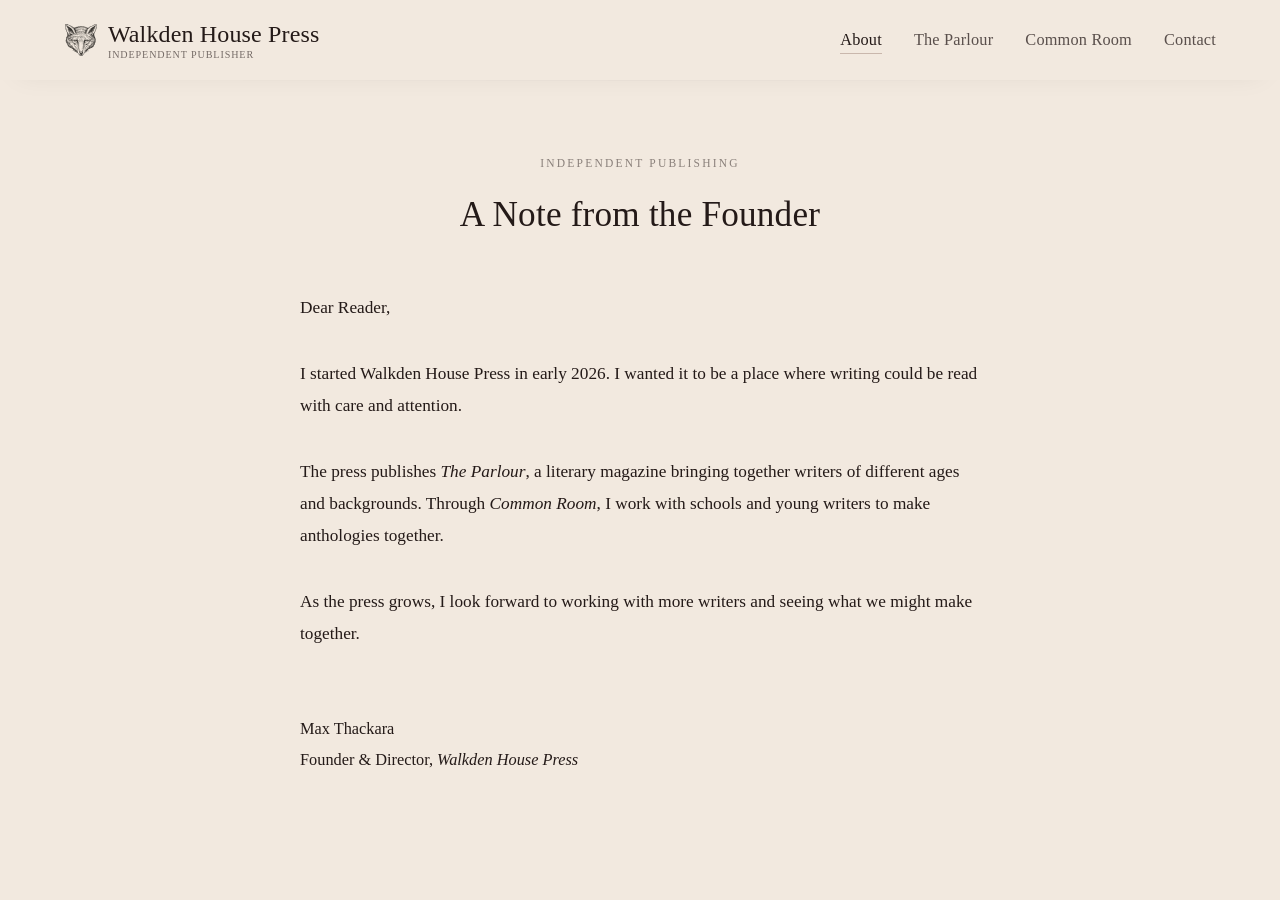
==== about.html @ 17383a3d "Soften fox colophon ink on about.html" ====
<!DOCTYPE html>
<html lang="en">
<head>
    <meta charset="UTF-8" />

    <meta
        name="viewport"
        content="width=device-width, initial-scale=1.0"
    />

    <link
        rel="icon"
        type="image/svg"
        href="images/favicon.svg"
    />

    <title>About | Walkden House Press</title>

    <style>
        :root {
            --bg: #f2e9df;
            --text: #241a18;
            --text-soft: rgba(36, 26, 24, 0.74);
            --accent: #7a564a;
            --line: rgba(36, 26, 24, 0.055);
        }

        * {
            box-sizing: border-box;
        }

        html,
        body {
            min-height: 100%;
            margin: 0;
        }

        body {
            min-height: 100vh;

            display: flex;
            flex-direction: column;

            position: relative;
            overflow-x: hidden;

            color: var(--text);
            background: var(--bg);

            font-family:
                "Baskerville",
                "Times New Roman",
                serif;

            -webkit-font-smoothing: antialiased;
            text-rendering: optimizeLegibility;
        }

        /* Paper grain */

        body::before {
            content: "";

            position: fixed;
            inset: 0;

            pointer-events: none;
            opacity: 0.016;

            background-image:
                url("https://www.transparenttextures.com/patterns/asfalt-light.png");
        }

        /* Header */

        .header {
            display: flex;
            justify-content: space-between;
            align-items: center;

            padding: 34px 64px 26px;
            gap: 32px;

            position: relative;
            z-index: 2;
        }

        /* Brand */

        .title-wrapper {
            display: flex;
            align-items: center;

            min-width: 0;

            color: inherit;
            text-decoration: none;

            transition:
                transform 0.28s ease,
                opacity 0.28s ease;
        }

        .title-wrapper {
            min-height: 2.7rem;
        }

        .title-group {
            display: flex;
            flex-direction: column;
        }

        .title {
            color: var(--text);

            font-size: 1.5rem;
            letter-spacing: 0.15px;

            white-space: nowrap;
        }

        .subtitle {
            margin-top: 2px;

            color: var(--text-soft);
            opacity: 0.82;

            font-size: 0.66rem;
            letter-spacing: 1px;
            text-transform: uppercase;
        }

        /* Navigation */

        .nav {
            display: flex;
            align-items: center;

            margin-left: auto;
            gap: 32px;

            font-size: 1.02rem;
            letter-spacing: 0.18px;

            white-space: nowrap;
        }

        .nav a {
            position: relative;

            color: var(--text-soft);
            text-decoration: none;

            transition:
                color 0.25s ease,
                opacity 0.25s ease;
        }

        .nav a::after {
            content: "";

            position: absolute;
            left: 0;
            bottom: -4px;

            width: 100%;
            height: 1px;

            background: var(--accent);

            opacity: 0;
            transform: scaleX(0.7);

            transition:
                opacity 0.25s ease,
                transform 0.25s ease;
        }

        .nav a:hover {
            color: var(--text);
        }

        .nav a:hover::after {
            opacity: 0.42;
            transform: scaleX(1);
        }

        .nav a.active {
            color: var(--text);
        }

        .nav a.active::after {
            opacity: 0.34;
            transform: scaleX(1);
        }

        /* Divider */

        .line {
            width: calc(100% - 120px);
            height: 1px;

            margin: 0 auto;

            opacity: 0.34;

            background:
                linear-gradient(
                    to right,
                    transparent,
                    var(--line),
                    transparent
                );
        }

        /* Main */

        main {
            flex: 1;

            display: flex;
            justify-content: center;

            padding: 76px 24px 120px;

            position: relative;
            z-index: 2;
        }

        /* Content */

        .content {
            width: 100%;
            max-width: 760px;

            animation: fadeIn 1.6s ease;
        }

        .kicker {
            margin-bottom: 26px;

            color: var(--text-soft);
            opacity: 0.68;

            font-size: 0.72rem;
            letter-spacing: 2.2px;
            text-align: center;
            text-transform: uppercase;
        }

        .page-title {
            margin: 0 0 57px;

            font-size: 2.2rem;
            font-weight: normal;
            letter-spacing: 0.2px;
            text-align: center;
        }

        .body-text {
            max-width: 680px;
            margin: 0 auto;

            color: var(--text);

            font-size: 1.08rem;
            line-height: 1.85;
        }

        .body-text p {
            margin: 0 0 34px;
        }

        .body-text em {
            font-style: italic;
        }

        /* Signature */

        .signature {
            margin-top: 64px;

            font-size: 1.02rem;
            line-height: 1.9;
        }

        /* Fade */

        @keyframes fadeIn {
            from {
                opacity: 0;
                transform: translateY(8px);
            }

            to {
                opacity: 1;
                transform: translateY(0);
            }
        }

        /* Hamburger */

        .hamburger {
            display: none;
            flex-direction: column;
            justify-content: space-between;

            width: 22px;
            height: 15px;

            cursor: pointer;
        }

        .hamburger div {
            height: 1px;
            background-color: var(--text);
        }

        /* Mobile menu */

        .mobile-menu {
            position: fixed;
            inset: 0;
            z-index: 1000;

            display: flex;
            flex-direction: column;
            align-items: center;
            justify-content: center;

            background-color: transparent;

            visibility: hidden;
            pointer-events: none;

            transition: background-color 340ms ease, visibility 0s 340ms;
        }

        .mobile-menu.show {
            background-color: var(--bg);
            transition-delay: 0s;
            visibility: visible;
            pointer-events: auto;
        }

        .mobile-menu-header {
    display: flex;
            position: absolute;
            top: 32px;
            right: 22px;
        }

        .close-icon {
            width: 22px;
            height: 22px;

            position: relative;
            cursor: pointer;
        }

        /* Keep the icon independent of the fading menu backdrop. */
        .hamburger {
            transition: opacity 180ms ease;
        }

        body:has(.mobile-menu.show) .hamburger {
            opacity: 0;
        }

        .mobile-menu-inner {
            opacity: 0;
            transition: opacity 340ms ease;
        }

        .mobile-menu.show .mobile-menu-inner {
            opacity: 1;
        }

        .close-icon {
            opacity: 0;
            transition: opacity 180ms ease;
        }

        .mobile-menu.show .close-icon {
            opacity: 1;
        }

        .close-icon::before,
        .close-icon::after {
            content: "";
            position: absolute;
            top: 50%;
            left: 0;
            width: 100%;
            height: 1px;
            background-color: var(--text);
        }

        .close-icon::before { transform: translateY(-50%) rotate(45deg); }
        .close-icon::after { transform: translateY(-50%) rotate(-45deg); }

        @media (prefers-reduced-motion: reduce) {
            .hamburger,
            .mobile-menu,
            .mobile-menu-inner,
            .mobile-menu a,
            .close-icon {
                transition: none;
            }
        }



        .mobile-menu-inner {
            display: flex;
            flex-direction: column;
            align-items: center;
        }

        .mobile-kicker {
            margin-bottom: 42px;

            color: var(--text-soft);
            opacity: 0.68;

            font-size: 0.62rem;
            letter-spacing: 2.6px;
            text-transform: uppercase;
        }

        .mobile-menu nav {
            display: flex;
            flex-direction: column;
            align-items: center;

            gap: 30px;
        }

        .mobile-menu a {
            color: var(--text);
            text-decoration: none;

            font-size: 1.18rem;
            letter-spacing: 0.18px;

            opacity: 0;
            transform: translateY(8px);

            transition:
                opacity 0.5s ease,
                transform 0.5s ease,
                color 0.25s ease;
        }

        .mobile-menu.show a {
            opacity: 1;
            transform: translateY(0);
        }

        .mobile-menu.show a:nth-child(1) {
            transition-delay: 0.08s;
        }

        .mobile-menu.show a:nth-child(2) {
            transition-delay: 0.14s;
        }

        .mobile-menu.show a:nth-child(3) {
            transition-delay: 0.2s;
        }

        .mobile-menu.show a:nth-child(4) {
            transition-delay: 0.26s;
        }

        .mobile-menu a:hover {
            color: var(--accent);
        }

        /* Compressed desktop and tablet */

        @media (max-width: 1100px) {
            .header {
                padding: 24px 36px 20px;
                gap: 20px;
            }



            .title-wrapper {
                min-height: 2.6rem;
            }

            .nav {
                gap: 22px;
                font-size: 0.96rem;
            }

            .line {
                width: calc(100% - 64px);
            }
        }

        /* Mobile */

        @media (max-width: 760px) {
            .header {
                padding: 14px 22px;
                align-items: center;
            }

            .nav {
                display: none;
            }

            .hamburger {
                display: flex;
            }

            .title {
                font-size: 1.12rem;
            }

            .subtitle {
                font-size: 0.54rem;
                letter-spacing: 0.8px;
            }

            .title-wrapper {
                min-height: 2.1rem;
            }

            .line {
                width: calc(100% - 44px);
            }

            main {
                padding: 56px 20px 90px;
            }

            .page-title {
                margin-bottom: 44px;
                font-size: 1.7rem;
            }

            .body-text {
                font-size: 1rem;
                line-height: 1.82;
            }

            .signature {
                margin-top: 52px;
                font-size: 1rem;
            }
        }

        /* The masthead remains while the content moves beneath it. */
        body:not(.menu-open) { overflow-x: clip; }
        .header {
            position: sticky;
            top: 0;
            z-index: 100;
            flex-shrink: 0;
            background: var(--bg);
            /* A diffuse, low-contrast fall-off rather than a visible edge. */
            box-shadow: 0 12px 28px -18px rgba(36, 26, 24, 0.08);
        }
        @media (min-width: 761px) {
            .header {
                min-height: 80px;
                padding-top: 16px;
                padding-bottom: 16px;
                animation: none;
            }
        }

@media (min-width: 761px) and (max-width: 1100px) {
    .title { font-size: 1.25rem; }
}
@media (min-width: 761px) {
    .subtitle {
        margin-top: 1px;
        font-size: 0.63rem;
        letter-spacing: 0.9px;
    }
}

/* Masthead colophon */
.title-wrapper > .masthead-colophon {
    display: block;
    opacity: 0.83;
    flex: none;
    width: auto;
    height: 2.12rem;
    max-width: 2.12rem;
    margin-inline-end: 10px;
    object-fit: contain;
}

@media (max-width: 1100px) {
    .title-wrapper > .masthead-colophon {
        height: 2rem;
        margin-inline-end: 9px;
    }
}

@media (max-width: 760px) {
    .title-wrapper > .masthead-colophon {
        height: 1.7rem;
        max-width: 1.7rem;
        margin-inline-end: 7px;
    }
}
</style>
</head>

<body>
    <header class="header">
        <a
            href="index.html"
            class="title-wrapper"
            aria-label="Walkden House Press Home"
        >
            <img class="masthead-colophon" src="images/colophon.svg" alt="">
            <div class="title-group">
                <div class="title">Walkden House Press</div>
                <div class="subtitle">Independent Publisher</div>

            </div>
        </a>

        <nav class="nav">
            <a
                href="about.html"
                class="active"
            >
                About
            </a>

            <a href="the-parlour.html">
                The Parlour
            </a>

            <a href="common-room.html">
                Common Room
            </a>

            <a href="contact.html">
                Contact
            </a>
        </nav>

        <div
            class="hamburger"
            onclick="toggleMenu()"
            aria-label="Open menu"
        >
            <div></div>
            <div></div>
            <div></div>
        </div>
    </header>

    <div class="line"></div>

    <main>
        <section class="content">
            <div class="kicker">
                Independent Publishing
            </div>

            <h1 class="page-title">
                A  Note from the Founder
            </h1>

            <div class="body-text">
                <p>Dear Reader,</p>

                <p>
                    I started Walkden House Press in early 2026. I wanted it
                    to be a place where writing could be read with care and attention.
                </p>

                <p>
                    The press publishes <em>The Parlour</em>, a literary magazine
                    bringing together writers of different ages and backgrounds.
                    Through <em>Common Room</em>, I work with schools and young writers
                    to make anthologies together.
                </p>

                <p>As the press grows, I look forward to working with more writers and seeing what we might make together.</p>

                <div class="signature">
                    Max Thackara<br />
                    Founder &amp; Director,
                    <em>Walkden House Press</em>
                </div>
            </div>
        </section>
    </main>

    <!-- Mobile menu -->

    <div
        class="mobile-menu"
        id="mobileMenu"
    >
        <div class="mobile-menu-header">
            <div
                class="close-icon"
                onclick="toggleMenu()"
                aria-label="Close menu"
            ></div>
        </div>

        <div class="mobile-menu-inner">
            <div class="mobile-kicker">
                Walkden House Press
            </div>

            <nav>
                <a
                    href="about.html"
                    class="active"
                >
                    About
                </a>

                <a href="the-parlour.html">
                    The Parlour
                </a>

                <a href="common-room.html">
                    Common Room
                </a>

                <a href="contact.html">
                    Contact
                </a>
            </nav>
        </div>
    </div>

    <script>
        function toggleMenu() {
            document
                .getElementById("mobileMenu")
                .classList
                .toggle("show");
        }
    </script>


<script>
// Centre the close control on the menu trigger before the overlay appears.
document.querySelector(".hamburger").addEventListener("click", function () {
    const trigger = this.getBoundingClientRect();
    const menuHeader = document.querySelector(".mobile-menu-header");
    menuHeader.style.left = (trigger.left + trigger.width / 2) + "px";
    menuHeader.style.top = (trigger.top + trigger.height / 2) + "px";
    menuHeader.style.right = "auto";
    menuHeader.style.transform = "translate(-50%, -50%)";
}, true);
</script>

</body>
</html>
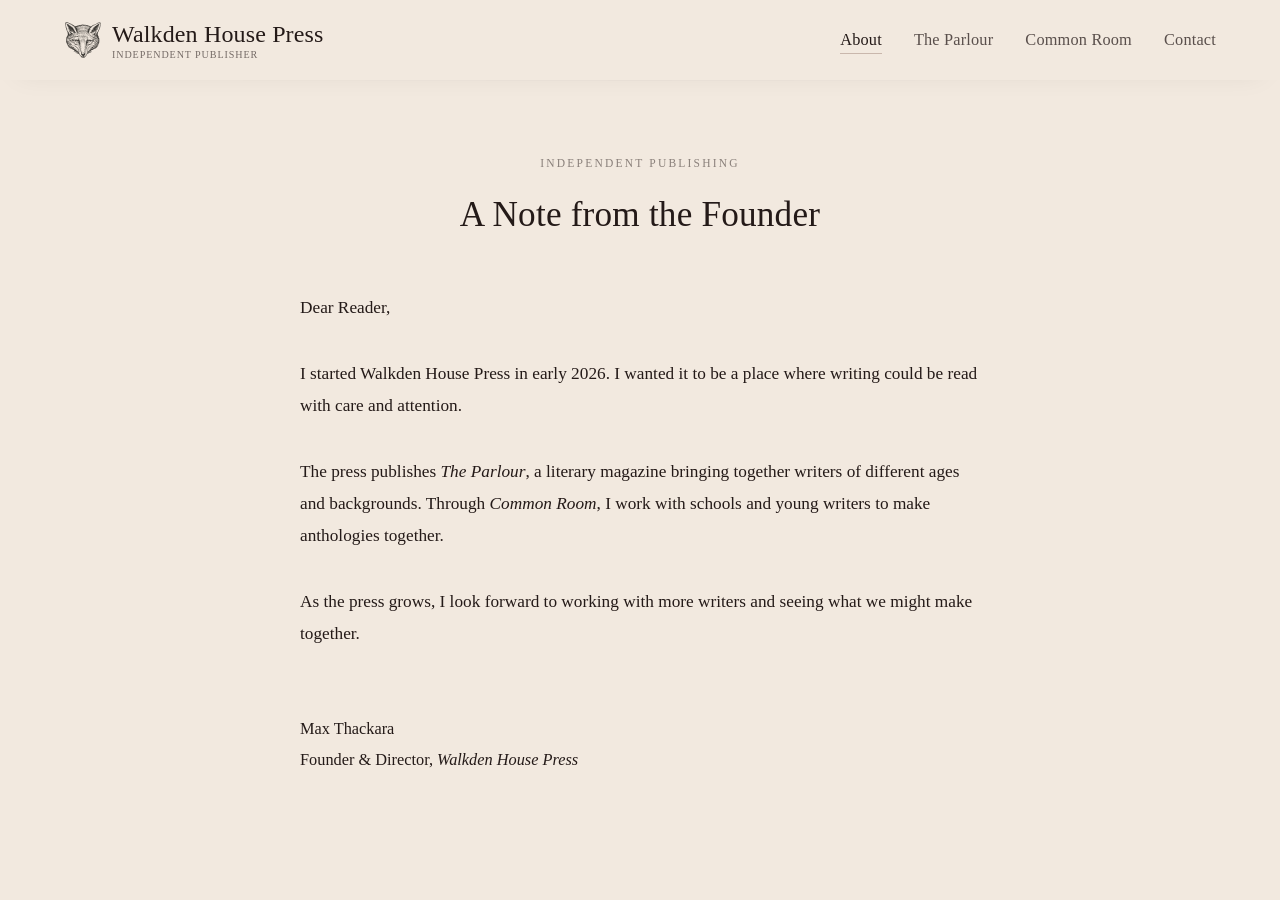
==== commit 813a82a3: "Rebalance fox masthead size on about.html" ====
--- a/about.html
+++ b/about.html
@@ -591,23 +591,23 @@
     opacity: 0.83;
     flex: none;
     width: auto;
-    height: 2.12rem;
-    max-width: 2.12rem;
+    height: 2.375rem;
+    max-width: 2.375rem;
     margin-inline-end: 10px;
     object-fit: contain;
 }
 
 @media (max-width: 1100px) {
     .title-wrapper > .masthead-colophon {
-        height: 2rem;
+        height: 2.25rem;
         margin-inline-end: 9px;
     }
 }
 
 @media (max-width: 760px) {
     .title-wrapper > .masthead-colophon {
-        height: 1.7rem;
-        max-width: 1.7rem;
+        height: 1.875rem;
+        max-width: 1.875rem;
         margin-inline-end: 7px;
     }
 }
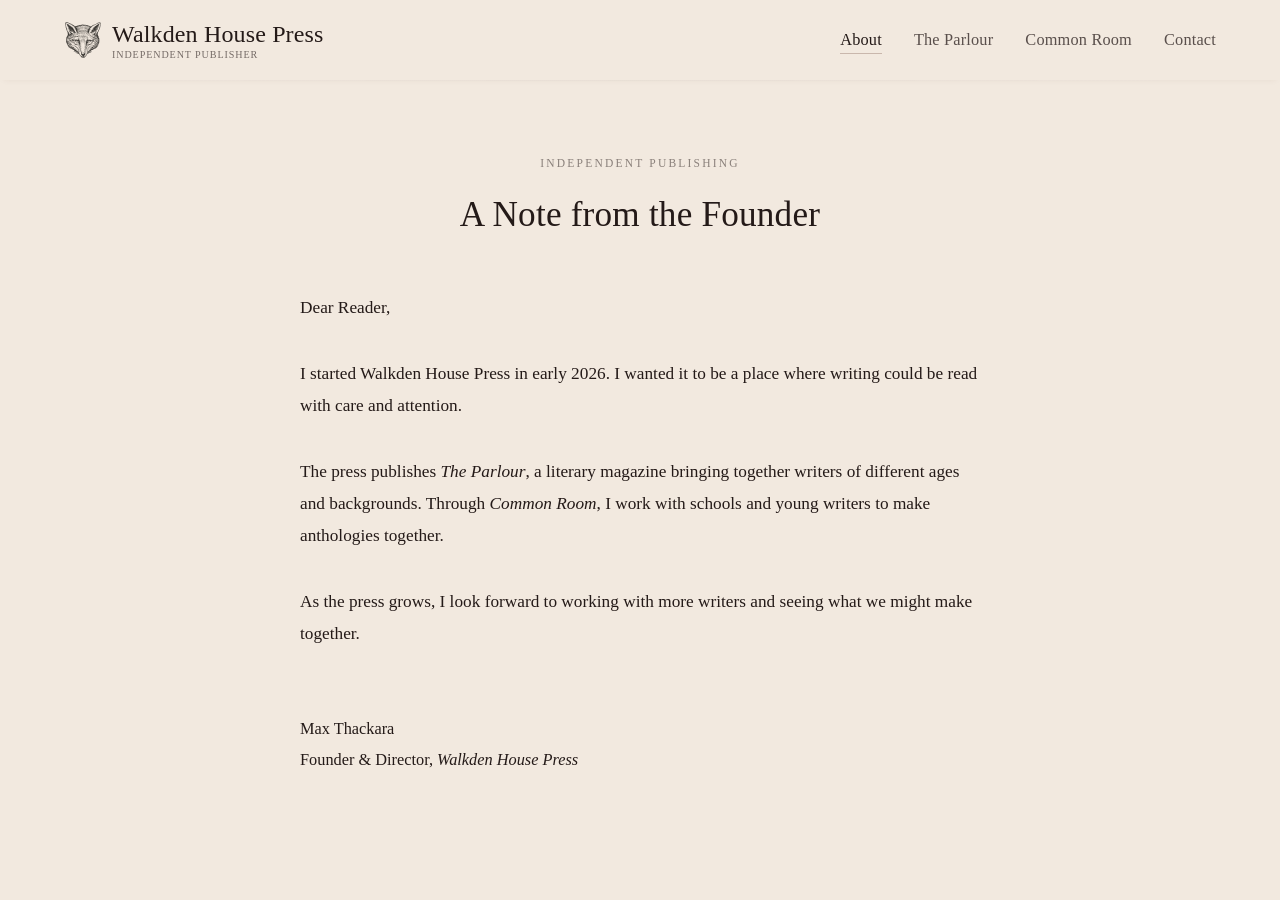
==== commit 5c27ddae: "Soften masthead edge on about.html" ====
--- a/about.html
+++ b/about.html
@@ -10,8 +10,8 @@
 
     <link
         rel="icon"
-        type="image/svg"
-        href="images/favicon.svg"
+        type="image/x-icon"
+        href="/images/favicon.ico"
     />
 
     <title>About | Walkden House Press</title>
@@ -562,8 +562,8 @@
             z-index: 100;
             flex-shrink: 0;
             background: var(--bg);
-            /* A diffuse, low-contrast fall-off rather than a visible edge. */
-            box-shadow: 0 12px 28px -18px rgba(36, 26, 24, 0.08);
+            /* Keep the shadow close to the masthead edge. */
+            box-shadow: 0 3px 7px -4px rgba(76, 48, 35, 0.085);
         }
         @media (min-width: 761px) {
             .header {
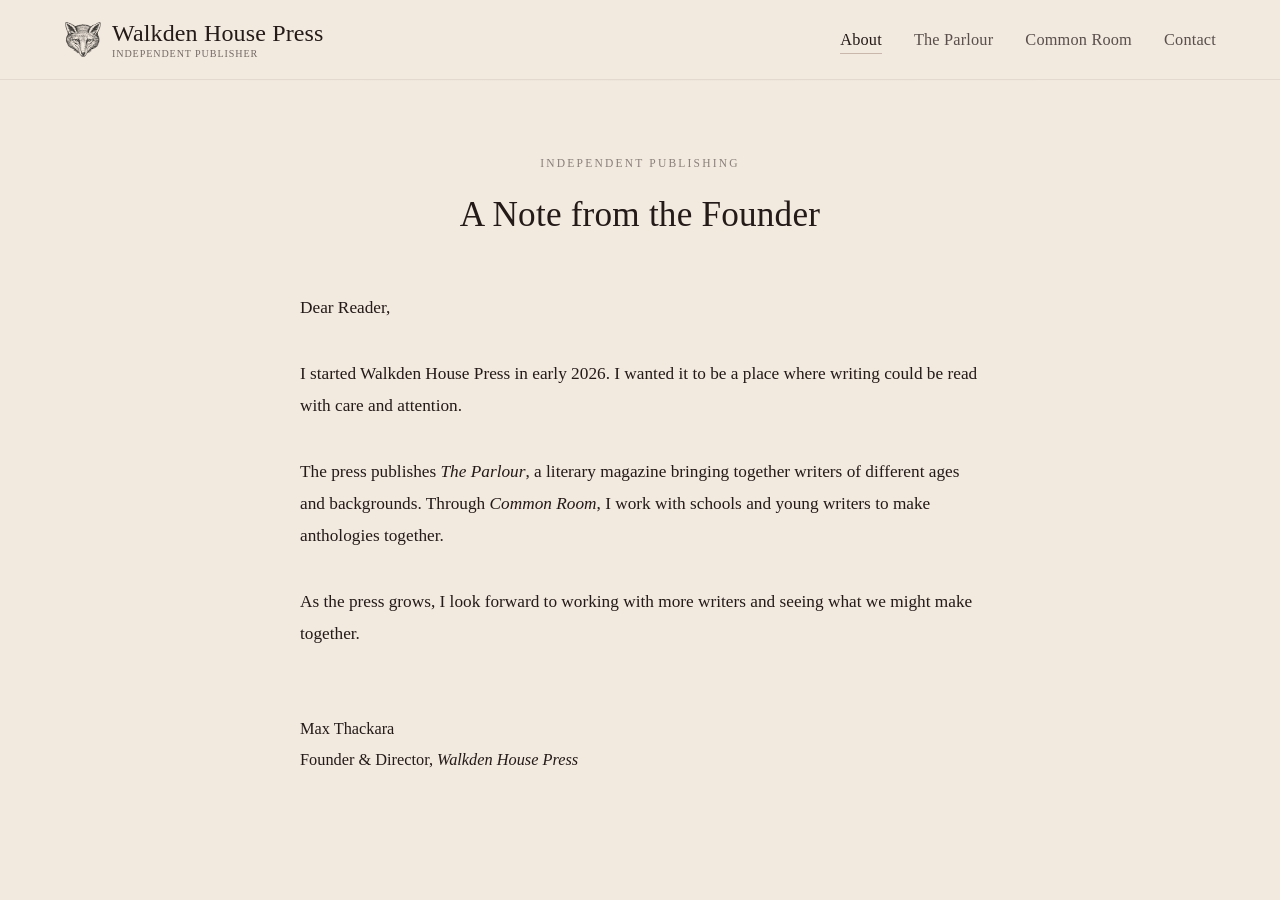
==== commit fdae3389: "Use a fine warm rule below the masthead on about.html" ====
--- a/about.html
+++ b/about.html
@@ -562,8 +562,7 @@
             z-index: 100;
             flex-shrink: 0;
             background: var(--bg);
-            /* Keep the shadow close to the masthead edge. */
-            box-shadow: 0 3px 7px -4px rgba(76, 48, 35, 0.085);
+            border-bottom: 1px solid rgba(76, 48, 35, 0.085);
         }
         @media (min-width: 761px) {
             .header {
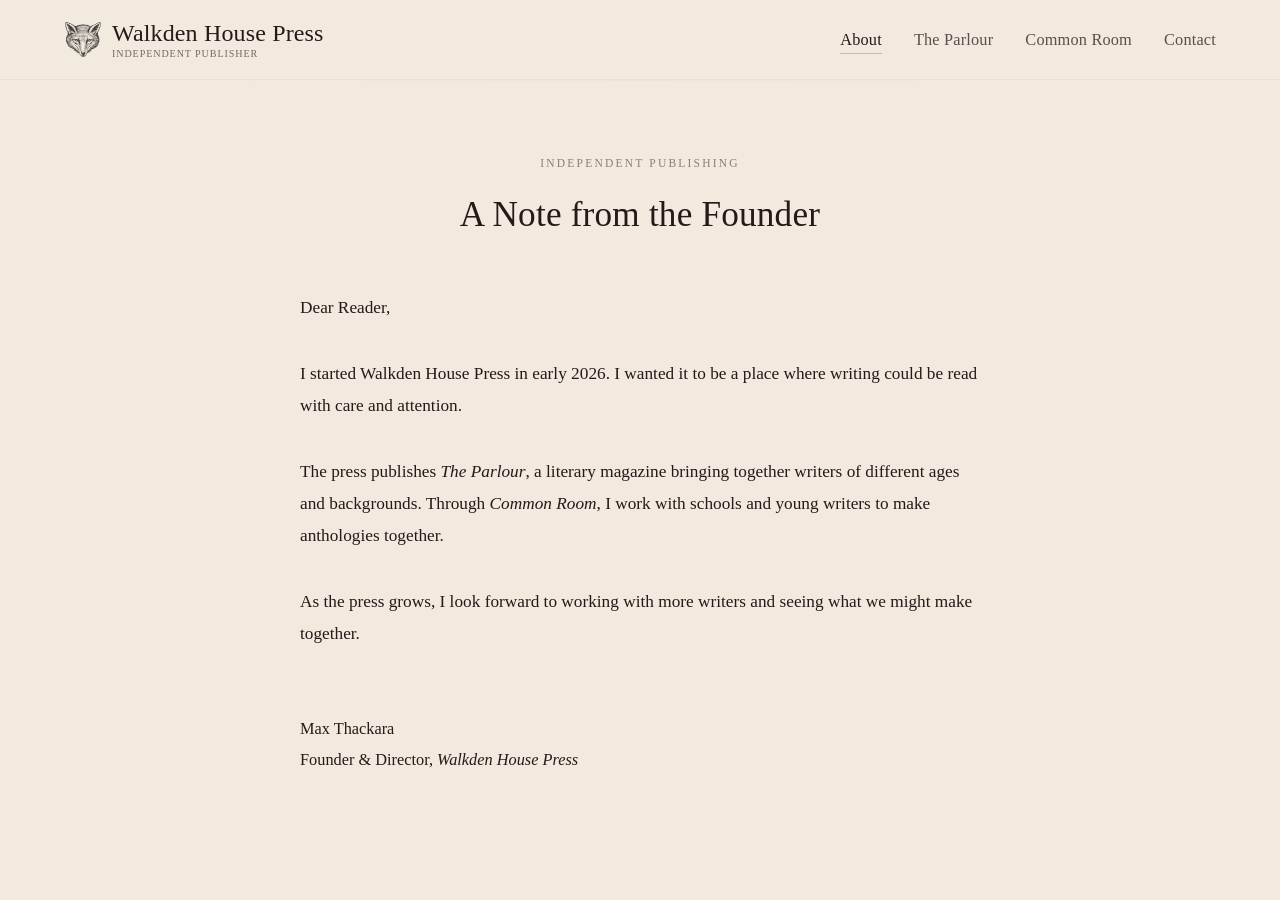
==== commit 2dff2408: "Make the masthead rule fainter on about.html" ====
--- a/about.html
+++ b/about.html
@@ -562,7 +562,7 @@
             z-index: 100;
             flex-shrink: 0;
             background: var(--bg);
-            border-bottom: 1px solid rgba(76, 48, 35, 0.085);
+            border-bottom: 1px solid rgba(76, 48, 35, 0.05);
         }
         @media (min-width: 761px) {
             .header {
